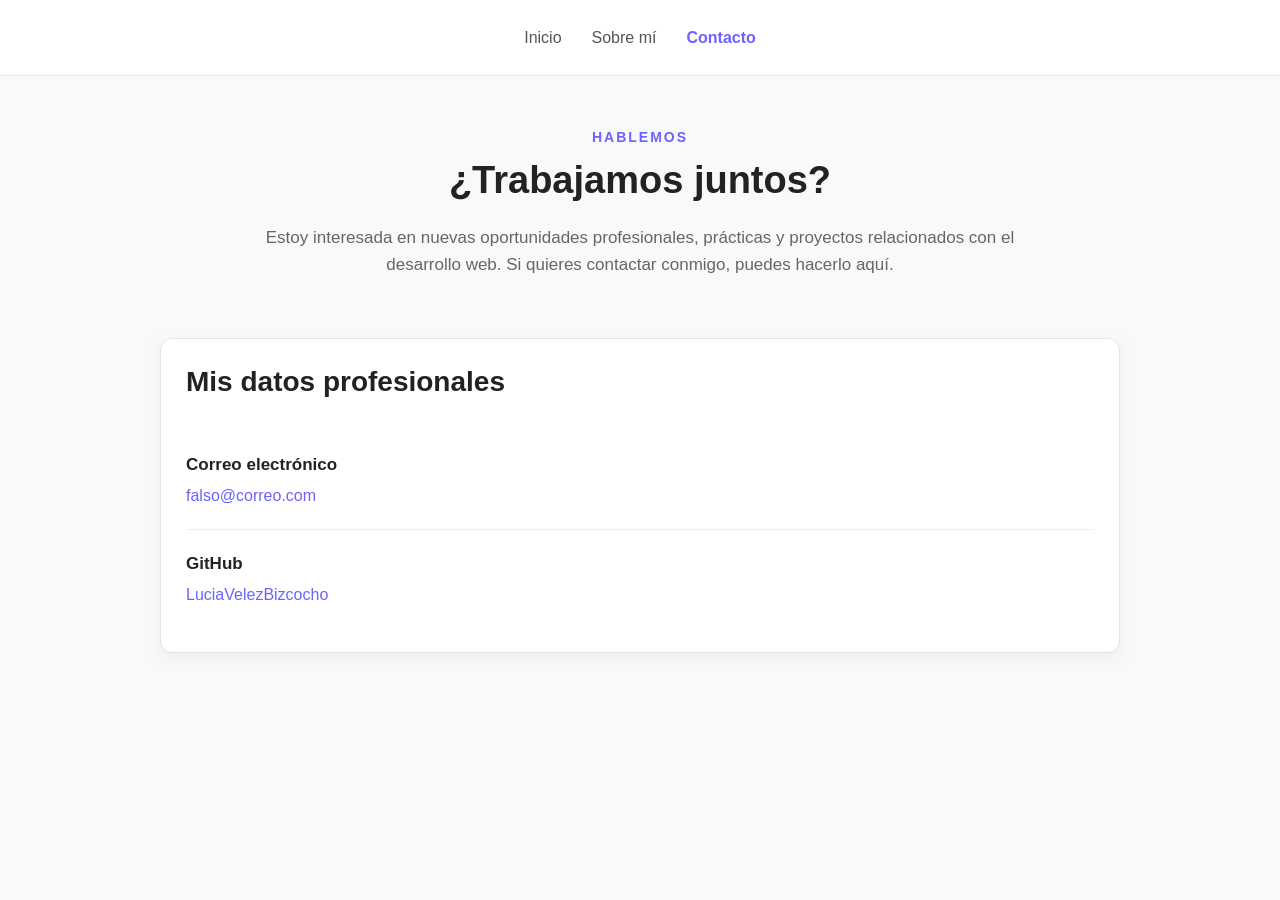
==== HTML/contacto.html @ 1fbcf8db "Primer Commit" ====
<!DOCTYPE html>
<html lang="es">

<head>
    <meta charset="UTF-8">
    <meta name="viewport" content="width=device-width, initial-scale=1.0">
    <meta name="description" content="Información de contacto profesional.">
    <title>Contacto | Mi Portfolio</title>
    <link rel="stylesheet" href="../CSS/general.css">
    <link rel="stylesheet" href="../CSS/contacto.css">
</head>

<body>

    <header>
        <nav>

            <ul>
                <li><a href="index.html">Inicio</a></li>
                <li><a href="sobreMi.html">Sobre mí</a></li>
                <li><a href="contacto.html" class="activo">Contacto</a></li>
            </ul>
        </nav>
    </header>

    <main class="contacto">
        <section class="contacto-intro">
            <p class="etiqueta">HABLEMOS</p>
            <h1>¿Trabajamos juntos?</h1>

            <p>
                Estoy interesada en nuevas oportunidades profesionales,
                prácticas y proyectos relacionados con el desarrollo web.
                Si quieres contactar conmigo, puedes hacerlo aquí.
            </p>
        </section>

        <section class="contacto-contenido">
            <div class="datos-contacto">
                <h2>Mis datos profesionales</h2>

                <article>
                    <h3>Correo electrónico</h3>
                    <p>
                        <a href="mailto:tu-correo@ejemplo.com">
                            falso@correo.com
                        </a>
                    </p>
                </article>

                <article>
                    <h3>GitHub</h3>
                    <p>
                        <a href="https://github.com/LuciaVelezBizcocho">
                            LuciaVelezBizcocho
                        </a>
                    </p>
                </article>
            </div>
    </main>

</body>

</html>
---- CSS/general.css ----
* {
    margin: 0;
    padding: 0;
    box-sizing: border-box;
}

html {
    scroll-behavior: smooth;
}

body {
    font-family: Arial, Helvetica, sans-serif;
    background-color: #f8f9fb;
    color: #222;
    line-height: 1.6;
}

header {
    background-color: #ffffff;
    border-bottom: 1px solid #e5e5e5;
    position: sticky;
    top: 0;
    z-index: 1000;
}

nav {
    max-width: 1100px;
    margin: 0 auto;
    min-height: 75px;
    padding: 0 30px;

    display: flex;
    align-items: center;
    justify-content: space-between;
}

nav ul {
    list-style: none;

    display: flex;
    align-items: center;
    gap: 30px;
}

nav ul li a {
    text-decoration: none;
    color: #555;
    font-size: 16px;
    font-weight: 500;

    transition: color 0.3s ease;
}

nav ul li a:hover {
    color: #6c63ff;
}

nav ul li a.activo {
    color: #6c63ff;
    font-weight: bold;
}

main {
    min-height: calc(100vh - 145px);
}

.etiqueta {
    color: #6c63ff;
    font-size: 14px;
    font-weight: bold;
    letter-spacing: 2px;
    margin-bottom: 10px;
}

h1 {
    font-size: 48px;
    line-height: 1.2;
}

h2 {
    line-height: 1.3;
}

footer {
    background-color: #222;
    color: #ffffff;
    text-align: center;
    padding: 25px 20px;
    margin-top: 60px;
}

footer p {
    font-size: 14px;
}

nav {
    flex-direction: column;
    justify-content: center;
    gap: 15px;
    padding: 20px;
}

av ul {
    gap: 15px;
    flex-wrap: wrap;
    justify-content: center;
}

h1 {
    font-size: 38px;
}
---- CSS/contacto.css ----
.contacto {
    max-width: 1000px;
    margin: 0 auto;
    padding: 70px 30px;
}

.contacto-intro {
    text-align: center;
    max-width: 750px;
    margin: 0 auto 60px;
}

.contacto-intro h1 {
    margin-bottom: 20px;
}

.contacto-intro p:not(.etiqueta) {
    color: #666;
    font-size: 17px;
}

.contacto-contenido {
    display: grid;
    grid-template-columns: 1fr;
    gap: 30px;
}

.datos-contacto {
    background-color: white;

    padding: 35px;

    border-radius: 12px;

    border: 1px solid #e5e5e5;

    box-shadow: 0 5px 20px rgba(0, 0, 0, 0.05);
}

.datos-contacto h2 {
    font-size: 28px;
    margin-bottom: 30px;
}

.datos-contacto article {
    padding: 20px 0;
    border-bottom: 1px solid #eeeeee;
}

.datos-contacto article:last-child {
    border-bottom: none;
}

.datos-contacto h3 {
    font-size: 17px;
    margin-bottom: 5px;
}

.datos-contacto p {
    color: #666;
}

.datos-contacto a {
    color: #6c63ff;
    text-decoration: none;
    font-weight: 500;
}

.datos-contacto a:hover {
    text-decoration: underline;
}

.contacto {
    padding: 50px 20px;
}

.datos-contacto {
    padding: 25px;
}
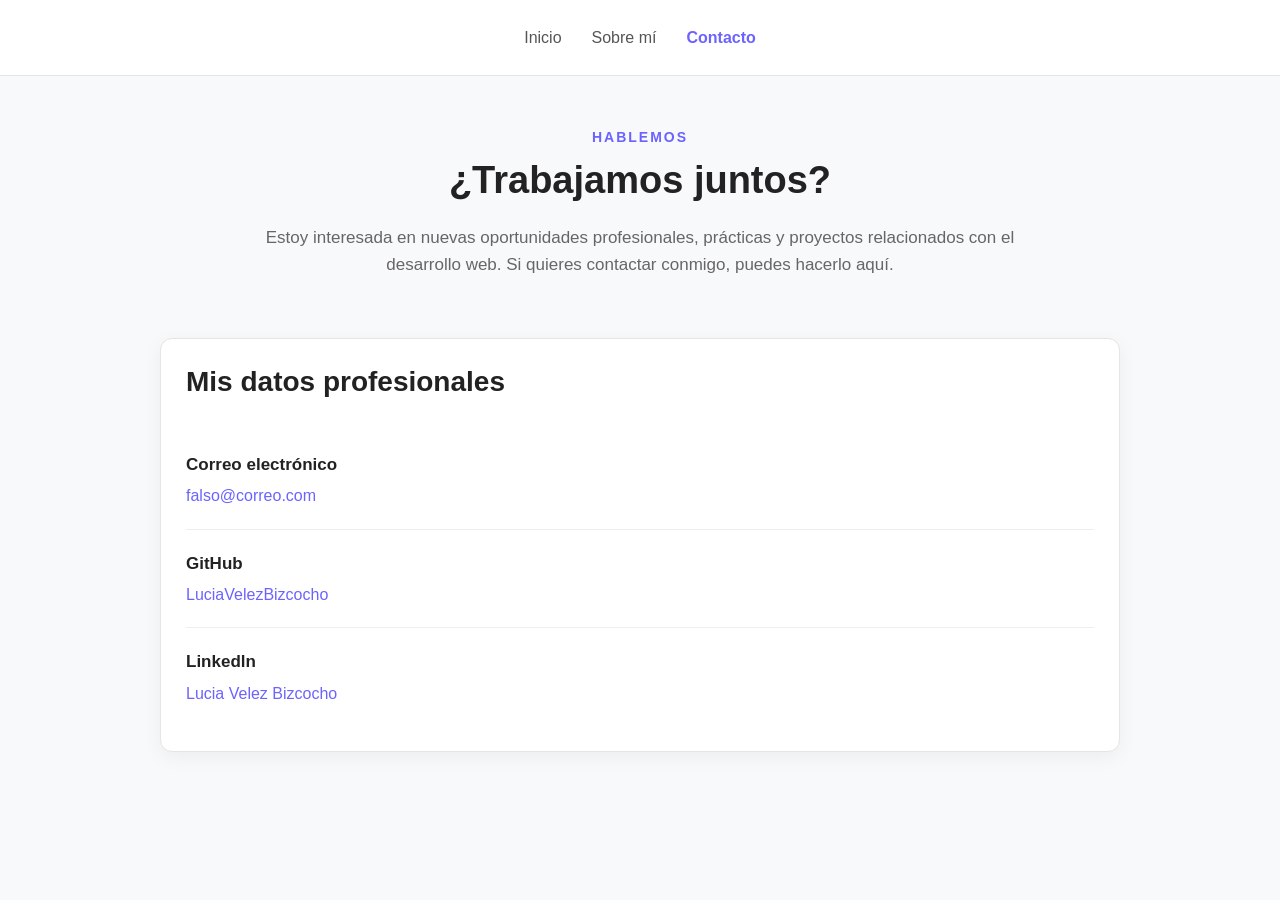
==== commit ac390315: "linkedin" ====
--- a/HTML/contacto.html
+++ b/HTML/contacto.html
@@ -56,6 +56,16 @@
                         </a>
                     </p>
                 </article>
+
+                <article>
+                    <h3>Linkedln</h3>
+                    <p>
+                        <a href="https://www.linkedin.com/in/luc%C3%ADa-v%C3%A9lez-bizcocho-661207275/">
+                            Lucia Velez Bizcocho
+                        </a>
+                    </p>
+                </article>
+
             </div>
     </main>
 
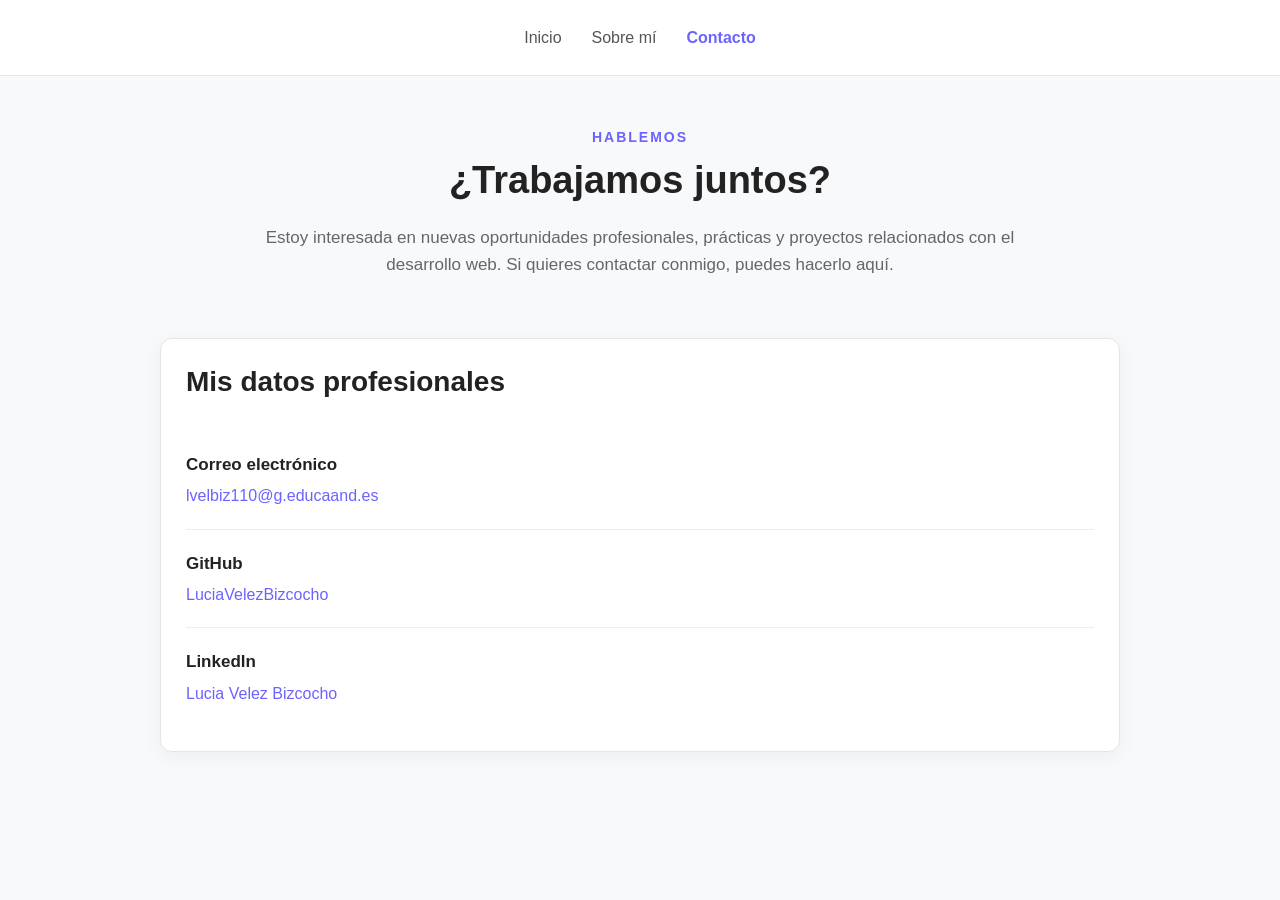
==== commit 4477e1fd: "asa" ====
--- a/HTML/contacto.html
+++ b/HTML/contacto.html
@@ -42,8 +42,8 @@
                 <article>
                     <h3>Correo electrónico</h3>
                     <p>
-                        <a href="mailto:tu-correo@ejemplo.com">
-                            falso@correo.com
+                        <a href="mailto:lvelbiz110@g.educaand.es">
+                            lvelbiz110@g.educaand.es
                         </a>
                     </p>
                 </article>
